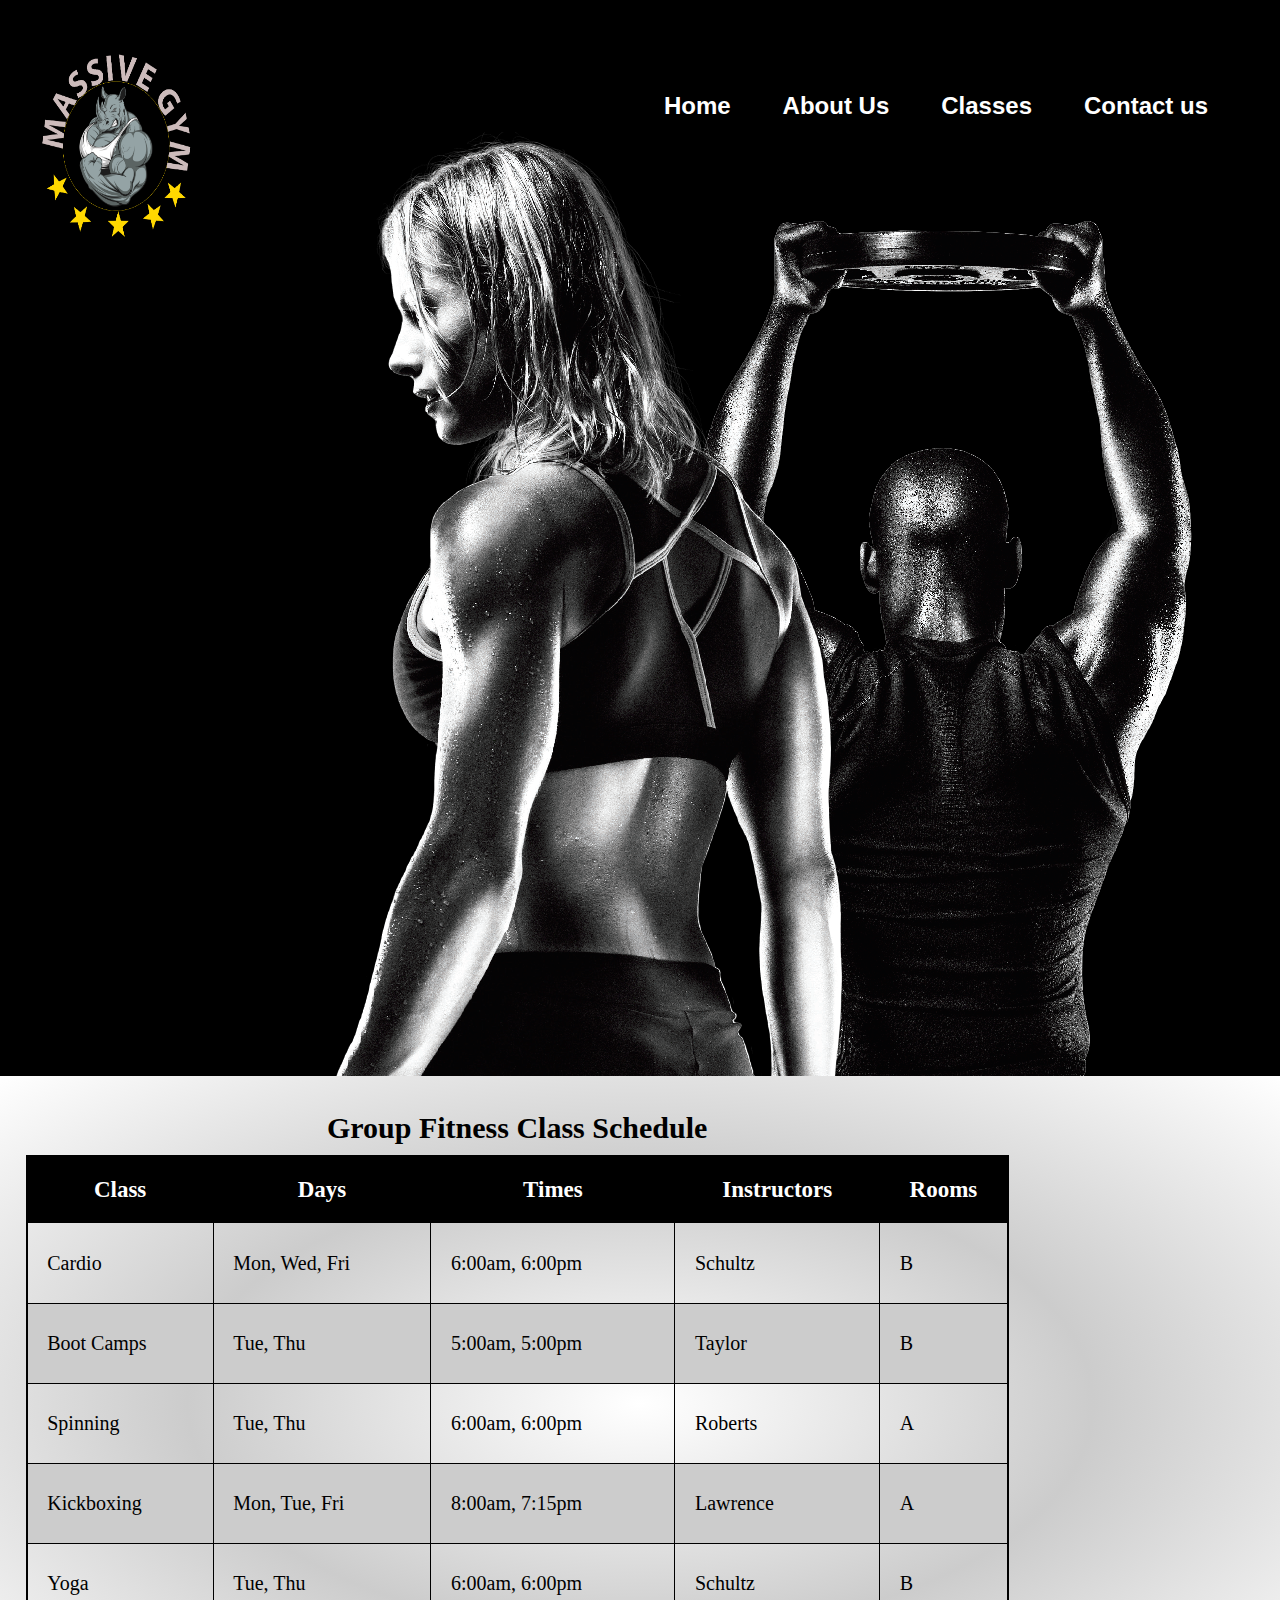
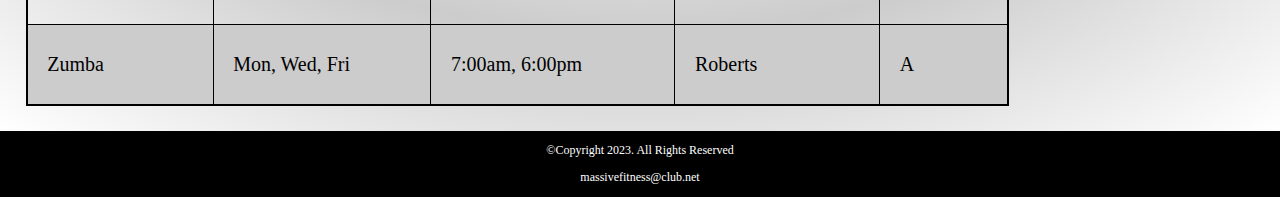
==== website/classes.html @ 32562784 "Add files via upload" ====
<!DOCTYPE html>
<html lang="en" xmlns="http://www.w3.org/1999/html">
<head>
    <meta charset="utf-8">
    <title>Classes</title>
    <link rel="stylesheet" href="css/styles.css">
    <link rel="shortcut icon" href="images/favicon.ico">
    <link rel="icon"  type="image/png" sizes="32x32" href="images/favicon.ico.png">
</head>


<body>

    <header>
        <h1>Massive Fitness Club</h1>

        <a target="_blank" href="index.html"><img src="images/fitness_logo3.png" alt="Massive
        Fitness Logo" height="200" width="220"> </a>
    </header>

    <nav>
        <ul>
            <li><a href="index.html">Home</a></li>
            <li><a href="about.html"> About Us</a></li>
            <li><a href="classes.html"> Classes</a></li>
            <!--<li><a href="nutrition.html">Nutrition</a></li> -->
            <li><a href="contacts.html">Contact us</a></li>
        </ul>
    </nav>

    <!-- Hero Image -->
    <div id="Hero">
        <img src="images/background_image.png" alt="Massive lift" class="image">
    </div>

    <main>
        <div class="desktop">
            <table>
                <caption>Group Fitness Class Schedule</caption>
                 <tr>
                     <th>Class</th>
                     <th>Days</th>
                     <th>Times</th>
                     <th>Instructors</th>
                     <th>Rooms</th>
                 </tr>
                <tr>
                    <td>Cardio</td>
                    <td>Mon, Wed, Fri</td>
                    <td>6:00am, 6:00pm</td>
                    <td>Schultz</td>
                    <td>B</td>
                </tr>
                <tr>
                    <td>Boot Camps</td>
                    <td>Tue, Thu</td>
                    <td>5:00am, 5:00pm</td>
                    <td>Taylor</td>
                    <td>B</td>
                </tr>
                <tr>
                    <td>Spinning</td>
                    <td>Tue, Thu</td>
                    <td>6:00am, 6:00pm</td>
                    <td>Roberts</td>
                    <td>A</td>
                </tr>
                <tr>
                    <td>Kickboxing</td>
                    <td>Mon, Tue, Fri</td>
                    <td>8:00am, 7:15pm</td>
                    <td>Lawrence</td>
                    <td>A</td>
                </tr>
                <tr>
                    <td>Yoga</td>
                    <td>Tue, Thu</td>
                    <td>6:00am, 6:00pm</td>
                    <td>Schultz</td>
                    <td>B</td>
                </tr>
                <tr>
                    <td>Zumba</td>
                    <td>Mon, Wed, Fri</td>
                    <td>7:00am, 6:00pm</td>
                    <td>Roberts</td>
                    <td>A</td>
                </tr>
            </table>
        </div>
    </main>

    <footer>
        <p>&copy;Copyright 2023. All Rights Reserved</p>
        <p><a href="mailto:massivefitness@club.net?Subject=Free
        %20Trial.">massivefitness@club.net</a></p>
    </footer>

</body>


</html>
---- website/css/styles.css ----
/*
Author: Wachira Nyaga
Date:
File name: styles.css
*/

/*CSS Reset*/
body, header, nav, main, footer, h1, div, img{
    margin: 0;
    padding: 0;
    border: 0;
}

/*Style rules for body and image*/
body {
    background-color: #000;
}

img{
    max-width: 100%;
    display: block;
}

/*Style rule for header*/
header{
    float:left;
    width: 25%;
}

/*Style rule for navigation area*/
nav{
    float: right;
    margin: 5em 3em 0 0;
    width: 70%;
}

nav ul{
    list-style-type: none;
    margin: 0;
    text-align: right;
}

nav li{
    display: inline-block;
    font-size: 1.5em;
    font-family: Verdana, Arial, sans-serif;
    font-weight: bold;
}

nav li a{
    display: block;
    color: #fff;
    text-align: center;
    padding: 0.5em 1em;
    text-decoration: none;
}

/*Style rule for main content*/
main{
    clear: left;
    background: radial-gradient(#fff,#ccc, #fff);
    padding: 2%;
    font-size: 1.25em;
}

.action{
    font-size: 1.35em;
    color: #666600;
    font-weight: bold;
}

#weights, #cardio, #training, #meals, #chia{
    width: 29%;
    float: left;
    margin: 0 2%;
}

.Outfits, .machines{
    width: 29%;
    float: left;
    margin: 0 3%
}

#exercises{
    clear: left;
    border-top: 1px solid #000;
    border-bottom: 1px solid #000;
    background: linear-gradient(to bottom,#858585, #fff);
    background-color: #f2f2f2;
    padding:1% 2%;
}

#exercises dt {
    font-weight: bold;
}

#exercises dd{
    padding: 0.5% 1% 2% 0;
}

footer p{
    font-size: 0.75em;
    text-align: center;
    color: #fff;
    padding: 0 1em;
}

/*Style rule for footer content*/
footer p a{
    color:#fff;
    text-decoration: none;
}

.round{
    border-radius: 8px;
}

nav li a:hover{
    color: #000;
    background-color: dimgray;

}

/*Styling Table Elements*/
th{
    background-color: #ccc;
}

table, th, td{
    border: 0.1em solid #000;
}

table{
    width: 80%;
    border-collapse:collapse
}

td{
    height: 2em;
}

caption{
    font-size: 1.5em;
    font-weight: bold;
    padding: 1%;
}

th, td{
    border: 1px solid #000;
    padding: 2%
}

th{
    background-color: #000;
    color: #fff;
    font-size: 1.15em;
}

tr:nth-child(odd){
    background-color: #ccc;
}


/*Styling Forms*/
form {
    width: auto;
}

.form-grid {
    display: grid;
    grid-template-columns: auto auto auto;
    grid-gap: 20px;
}

.btn {
    grid-column: 1 / span 2;
}
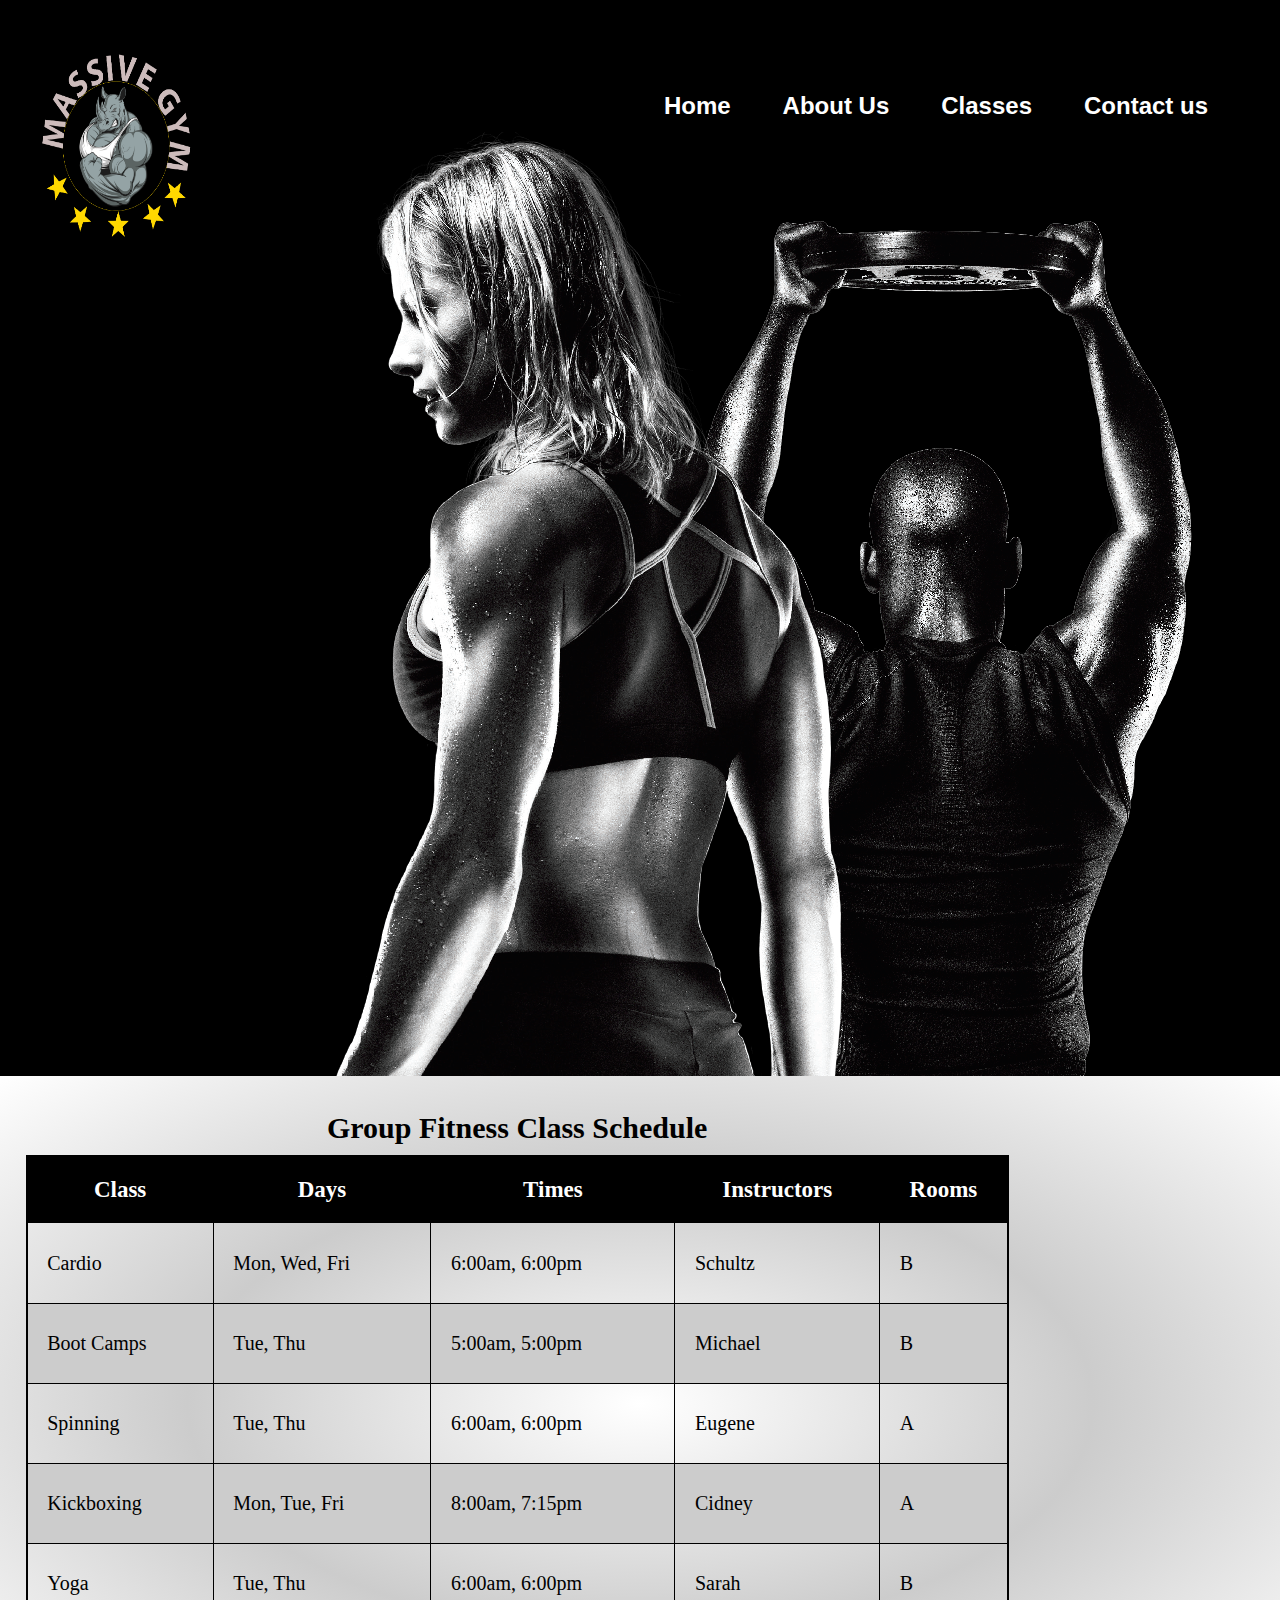
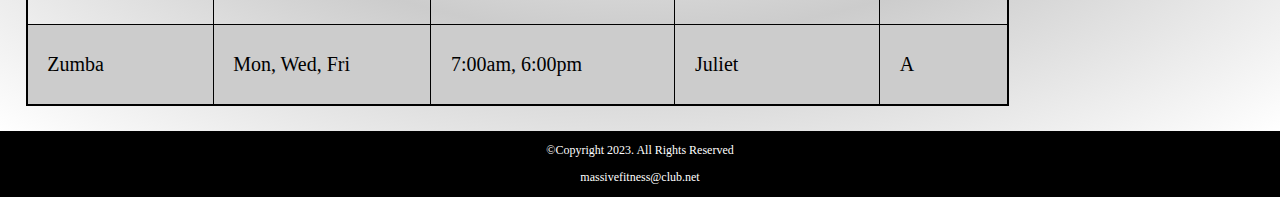
==== commit 7833313c: "Update classes.html" ====
--- a/website/classes.html
+++ b/website/classes.html
@@ -55,35 +55,35 @@
                     <td>Boot Camps</td>
                     <td>Tue, Thu</td>
                     <td>5:00am, 5:00pm</td>
-                    <td>Taylor</td>
+                    <td>Michael</td>
                     <td>B</td>
                 </tr>
                 <tr>
                     <td>Spinning</td>
                     <td>Tue, Thu</td>
                     <td>6:00am, 6:00pm</td>
-                    <td>Roberts</td>
+                    <td>Eugene</td>
                     <td>A</td>
                 </tr>
                 <tr>
                     <td>Kickboxing</td>
                     <td>Mon, Tue, Fri</td>
                     <td>8:00am, 7:15pm</td>
-                    <td>Lawrence</td>
+                    <td>Cidney</td>
                     <td>A</td>
                 </tr>
                 <tr>
                     <td>Yoga</td>
                     <td>Tue, Thu</td>
                     <td>6:00am, 6:00pm</td>
-                    <td>Schultz</td>
+                    <td>Sarah</td>
                     <td>B</td>
                 </tr>
                 <tr>
                     <td>Zumba</td>
                     <td>Mon, Wed, Fri</td>
                     <td>7:00am, 6:00pm</td>
-                    <td>Roberts</td>
+                    <td>Juliet</td>
                     <td>A</td>
                 </tr>
             </table>
@@ -99,4 +99,4 @@
 </body>
 
 
-</html>+</html>
